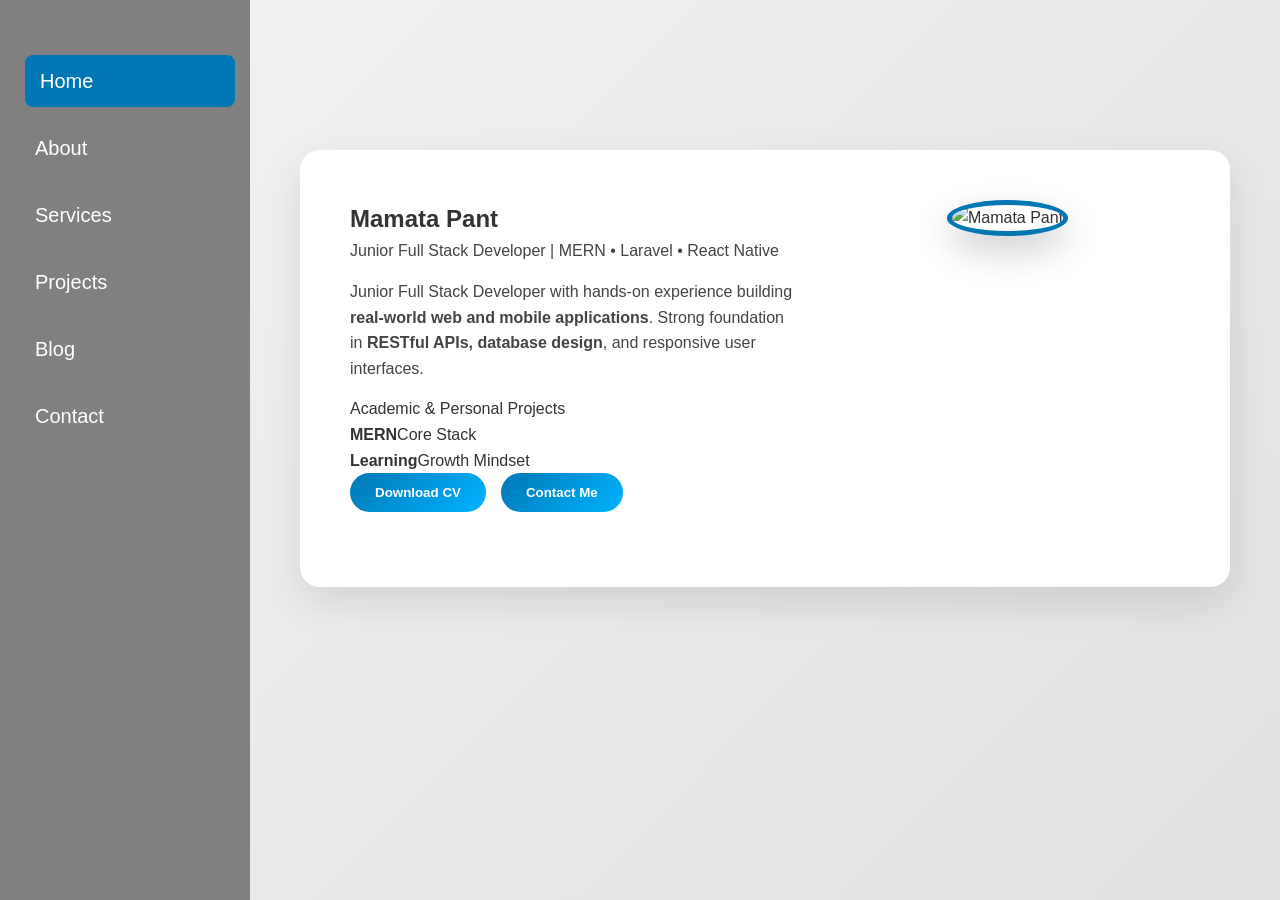
==== frontend/index.html @ fea9bfc1 "commit" ====
<!DOCTYPE html>
<html lang="en">
<head>
<meta charset="UTF-8">
<meta name="viewport" content="width=device-width, initial-scale=1.0">
<title>Mamata Pant | Junior Full Stack Developer</title>
<link rel="stylesheet" href="style.css">
</head>
<body>

 <div class="menu-toggle">
  <img src="hamburger.png" alt="Menu" id="open-menu">
  <img src="cross.jpg" alt="Close" id="close-menu" style="display:none;">
</div>

<div class="container">

<aside class="sidebar">
 
  <nav>
    <ul>
      <li><a class="active" href="index.html">Home</a></li>
      <li><a href="about.html">About</a></li>
      <li><a href="services.html">Services</a></li>
      <li><a href="projects.html">Projects</a></li>
      <li><a href="blog.html">Blog</a></li>
      <li><a href="contact.html">Contact</a></li>
    </ul>
  </nav>
</aside>

<main class="main">
<section class="infoContainer">

<div class="devInfo">
  <h1 class="hero-name">Mamata Pant</h1>

  <p class="hero-title">
    Junior Full Stack Developer | MERN • Laravel • React Native
  </p>

  <p class="hero-summary">
    Junior Full Stack Developer with hands-on experience building
    <strong>real-world web and mobile applications</strong>.
    Strong foundation in <strong>RESTful APIs, database design</strong>,
    and responsive user interfaces.
  </p>

  <div class="hero-stats">
    <div><span>Academic & Personal Projects</span></div>
    <div><strong>MERN</strong><span>Core Stack</span></div>
    <div><strong>Learning</strong><span>Growth Mindset</span></div>
  </div>

  <div class="buttons">
    <a href="cv.pdf" download><button class="btn">Download CV</button></a>
    <a href="contact.html"><button class="btn secondary">Contact Me</button></a>
  </div>
</div>

<div class="devPic">
  <img src="me.jpg" alt="Mamata Pant">
</div>

</section>
</main>

</div>

<script src="index.js"></script>
</body>
</html>
---- frontend/style.css ----
/* ===== Global Styles ===== */

/* ===== Global Styles & Reset ===== */
* {
    margin: 0;
    padding: 0;
    box-sizing: border-box;
    font-family: 'Poppins', sans-serif;
}

/* ===== Global Styles & Reset ===== */
* {
    margin: 0;
    padding: 0;
    box-sizing: border-box;
    font-family: 'Poppins', sans-serif;
}

:root {
    --primary: #0077b5;
    --accent: #00b4ff;
    --dark: #1f1f1f;
}

body {
    background: #f3f3f3;
}

/* ===== Sidebar (Desktop) ===== */
.sidebar {
    background: var(--dark);
    width: 250px;
    height: 100vh;
    position: fixed;
    top: 0;
    left: 0;
    padding-top: 40px;
    z-index: 1000;
    transition: all 0.3s ease;
}

.sidebar nav ul {
    list-style: none;
    padding: 0 20px;
}

.sidebar nav li {
    margin: 15px 0;
}

.sidebar nav li a {
    color: #fff;
    text-decoration: none;
    padding: 10px 15px;
    display: block;
    border-radius: 8px;
}

.sidebar nav li a:hover, .sidebar nav li a.active {
    background: var(--primary);
}

/* ===== Main Content ===== */
.main {
    margin-left: 250px;
    padding: 40px;
    transition: all 0.3s ease;
}

/* ===== Menu Toggle (Mobile Only) ===== */
.menu-toggle {
    display: none; /* Hidden on Desktop */
    position: fixed;
    top: 20px;
    left: 20px;
    z-index: 1100;
    cursor: pointer;
}

.menu-toggle img {
    width: 35px;
    height: 35px;
}

/* ===== Responsive Media Query ===== */
@media screen and (max-width: 1000px) {
    .menu-toggle {
        display: block; /* Show toggle on Mobile */
    }

    .sidebar {
        left: -250px; /* Hide sidebar off-screen */
    }

    .sidebar.active {
        left: 0; /* Slide in when active */
    }

    .main {
        margin-left: 0;
        width: 100%;
    }
}

/* Add your existing projectCard and form styles below here... */
:root {
    --primary: #0077b5;
    --accent: #00b4ff;
    --dark: #1f1f1f;
}

body {
    background: #f3f3f3;
}

/* ===== Sidebar (Desktop) ===== */
.sidebar {
    background: var(--dark);
    width: 250px;
    height: 100vh;
    position: fixed;
    top: 0;
    left: 0;
    padding-top: 40px;
    z-index: 1000;
    transition: all 0.3s ease;
}

.sidebar nav ul {
    list-style: none;
    padding: 0 20px;
}

.sidebar nav li {
    margin: 15px 0;
}

.sidebar nav li a {
    color: #fff;
    text-decoration: none;
    padding: 10px 15px;
    display: block;
    border-radius: 8px;
}

.sidebar nav li a:hover, .sidebar nav li a.active {
    background: var(--primary);
}

/* ===== Main Content ===== */
.main {
    margin-left: 250px;
    padding: 40px;
    transition: all 0.3s ease;
}


/* ===== Responsive Media Query ===== */
@media screen and (max-width: 1000px) {
    .menu-toggle {
        display: block; /* Show toggle on Mobile */
    }

    .sidebar {
        left: -250px; /* Hide sidebar off-screen */
    }

    .sidebar.active {
        left: 0; /* Slide in when active */
    }

    .main {
        margin-left: 0;
        width: 100%;
    }
}

/* Add your existing projectCard and form styles below here... */

/* ===== Root Variables ===== */
:root {
  --primary: #0077b5;
  --accent: #00b4ff;
  --dark: #1f1f1f;
}

/* ===== Body ===== */
body {
  background: linear-gradient(135deg, #f3f3f3 0%, #e0e0e0 100%);
  color: #333;
  line-height: 1.6;
}

/* ===== Links ===== */
a {
  text-decoration: none;
  color: var(--primary);
  transition: 0.3s;
}
a:hover {
  color: var(--accent);
}

/* ===== Container ===== */
.container {
  display: flex;
  min-height: 100vh;
  transition: all 0.3s ease;
}

/* ===== Sidebar ===== */
.sidebar {
  background: gray;
  width: 250px;
  height: 100vh;
  position: fixed;
  top: 0;
  left: 0;
  padding-top: 40px;
  z-index: 1000;
  transition: all 0.3s ease;
}
.sidebar nav ul {
  list-style: none;
  padding: 0 20px;
}
.sidebar nav li {
  margin: 15px 0;
  font-size: 20px;
}
.sidebar nav li a {
  color: #fff;
  padding: 10px 15px;
  display: block;
  border-radius: 8px;
  transition: all 0.3s ease;
}
.sidebar nav li a:hover,
.sidebar nav li a.active {
  background: var(--primary);
  transform: translateX(5px);
}

/* ===== Main Content ===== */
.main {
  margin-left: 250px;
  width: calc(100% - 250px);
  padding: 50px;
  transition: all 0.3s ease;
}

/* ===== Info Container ===== */
.infoContainer {
  display: flex;
  justify-content: space-between;
  flex-wrap: wrap;
  background: #fff;
  padding: 50px;
  border-radius: 20px;
  box-shadow: 0 15px 40px rgba(0, 0, 0, 0.1);
  gap: 40px;
  transition: 0.3s;
  margin-top:100px;
}

/* ===== Developer Info ===== */
.devInfo {
  flex: 1 1 400px;
}
.devInfo .hello {
  font-size: 24px;
  color: #555;
  margin-bottom: 10px;
}
.devInfo .name {
  font-size: 48px;
  font-weight: 700;
  background: linear-gradient(90deg, var(--primary), var(--accent));
  -webkit-background-clip: text;
  -webkit-text-fill-color: transparent;
  margin-bottom: 10px;
}
.devInfo .aboutRole {
  font-size: 20px;
  color: #555;
  margin-bottom: 25px;
  font-weight: 500;
}
.devInfo .moreabout {
  font-size: 16px;
  color: #555;
  margin-bottom: 30px;
  line-height: 1.7;
}
.devInfo p {
  font-size: 16px;
  margin-bottom: 15px;
  color: #444;
}
.devInfo h2 {
  font-size: 24px;
  color: #222;
  margin: 20px 0 10px;
}
.devInfo ul.moreabout {
  list-style: none;
  padding-left: 0;
}
.devInfo ul.moreabout li {
  margin-bottom: 10px;
  font-size: 16px;
  position: relative;
  padding-left: 22px;
}
.devInfo ul.moreabout li::before {
  content: "✔";
  position: absolute;
  left: 0;
  color: var(--primary);
}

/* ===== Buttons ===== */
.buttons {
  display: flex;
  gap: 15px;
  flex-wrap: wrap;
  margin-bottom: 25px;
}
.btn {
  padding: 12px 25px;
  border-radius: 25px;
  background: linear-gradient(135deg, var(--primary), var(--accent));
  color: white;
  font-weight: 600;
  border: none;
  cursor: pointer;
  transition: all 0.3s ease;
}
.btn:hover {
  transform: translateY(-3px) scale(1.05);
  box-shadow: 0 8px 25px rgba(0, 0, 0, 0.2);
}

/* ===== Profile Image ===== */
.devPic {
  flex: 1 1 300px;
  text-align: center;
}
.devPic img {
  width: 100%;
  max-width: 300px;
  border-radius: 50%;
  border: 5px solid var(--primary);
  box-shadow: 0 15px 35px rgba(0, 0, 0, 0.2);
  transition: transform 0.3s ease, box-shadow 0.3s ease;
}
.devPic img:hover {
  transform: scale(1.08) rotate(2deg);
}

/* ===== Projects Grid ===== */
.projectsGrid {
  display: grid;
  grid-template-columns: repeat(auto-fit, minmax(280px, 1fr));
  gap: 25px;
}
.projectCard {
  background: #fff;
  padding: 25px;
  border-radius: 15px;
  box-shadow: 0 10px 25px rgba(0, 0, 0, 0.1);
  transition: transform 0.3s ease, box-shadow 0.3s ease;
}
.projectCard:hover {
  transform: translateY(-5px);
  box-shadow: 0 15px 35px rgba(0, 0, 0, 0.2);
}
.projectCard h2 {
  font-size: 22px;
  margin-bottom: 10px;
}
.projectCard p {
  font-size: 15px;
  margin-bottom: 15px;
  color: #555;
}
.projectCard a {
  font-weight: 600;
  color: var(--primary);
  transition: 0.3s;
}
.projectCard a:hover {
  color: var(--accent);
  text-decoration: underline;
}

/* ===== Forms ===== */
form {
  display: flex;
  flex-direction: column;
  gap: 15px;
}
form input,
form textarea {
  padding: 12px 15px;
  border-radius: 10px;
  border: 1px solid #ccc;
  font-size: 16px;
  transition: border 0.3s ease, box-shadow 0.3s ease;
}
form input:focus,
form textarea:focus {
  border-color: var(--primary);
  box-shadow: 0 5px 15px rgba(0, 123, 255, 0.2);
  outline: none;
}

/* ===== Extra Contact Info ===== */
.extraContactInfo p {
  margin: 8px 0;
  font-size: 16px;
}
.subscribeBox {
  margin-top: 25px;
  padding: 20px;
  background: linear-gradient(135deg, #e0f7ff, #fff);
  border-radius: 15px;
  box-shadow: 0 10px 25px rgba(0, 0, 0, 0.08);
}
.subscribeBox h3 {
  margin-bottom: 10px;
  font-size: 22px;
  color: var(--primary);
}
.subscribeBox form {
  display: flex;
  gap: 10px;
  flex-wrap: wrap;
}
.subscribeBox input {
  flex: 1;
}


/* Sidebar hidden for small screens */
.sidebar {
  transition: all 0.3s ease;
}
.sidebar.active {
  left: 0 !important;
}

/* ===== Responsive ===== */
@media screen and (max-width: 1000px) {
  .menu-toggle {
    display: block;
  }
  .sidebar {
    width: 220px;
    position: fixed;
    left: -250px;
  }
  .sidebar.active {
    left: 0;
  }
  .main {
    margin-left: 0;
    width: 100%;
    padding: 30px;
  }
  .infoContainer {
    flex-direction: column;
    padding: 30px;
  }
}

@media screen and (max-width: 600px) {
  .devInfo h1 {
    font-size: 32px;
  }
  .devInfo .aboutRole {
    font-size: 18px;
  }
  .pageTitle {
    font-size: 28px;
  }
  .projectCard h2 {
    font-size: 20px;
  }
}
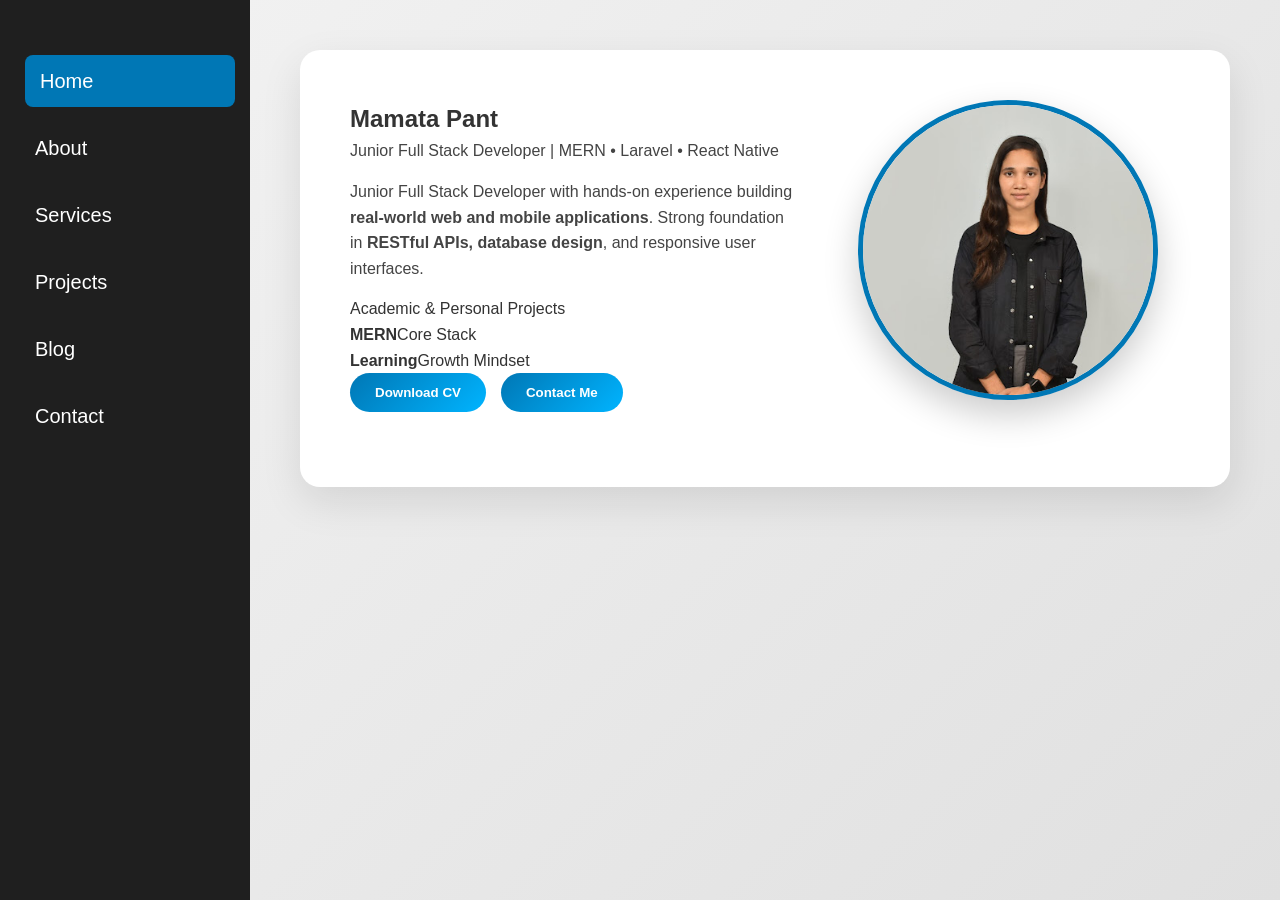
==== commit c04b52fc: "c" ====
--- a/frontend/index.html
+++ b/frontend/index.html
@@ -8,15 +8,15 @@
 </head>
 <body>
 
- <div class="menu-toggle">
+<div class="menu-toggle">
   <img src="hamburger.png" alt="Menu" id="open-menu">
   <img src="cross.jpg" alt="Close" id="close-menu" style="display:none;">
 </div>
 
+
 <div class="container">
 
 <aside class="sidebar">
- 
   <nav>
     <ul>
       <li><a class="active" href="index.html">Home</a></li>
--- a/frontend/style.css
+++ b/frontend/style.css
@@ -1,181 +1,11 @@
 /* ===== Global Styles ===== */
-
-/* ===== Global Styles & Reset ===== */
 * {
-    margin: 0;
-    padding: 0;
-    box-sizing: border-box;
-    font-family: 'Poppins', sans-serif;
-}
-
-/* ===== Global Styles & Reset ===== */
-* {
-    margin: 0;
-    padding: 0;
-    box-sizing: border-box;
-    font-family: 'Poppins', sans-serif;
-}
-
-:root {
-    --primary: #0077b5;
-    --accent: #00b4ff;
-    --dark: #1f1f1f;
-}
-
-body {
-    background: #f3f3f3;
-}
-
-/* ===== Sidebar (Desktop) ===== */
-.sidebar {
-    background: var(--dark);
-    width: 250px;
-    height: 100vh;
-    position: fixed;
-    top: 0;
-    left: 0;
-    padding-top: 40px;
-    z-index: 1000;
-    transition: all 0.3s ease;
-}
-
-.sidebar nav ul {
-    list-style: none;
-    padding: 0 20px;
-}
-
-.sidebar nav li {
-    margin: 15px 0;
-}
-
-.sidebar nav li a {
-    color: #fff;
-    text-decoration: none;
-    padding: 10px 15px;
-    display: block;
-    border-radius: 8px;
-}
-
-.sidebar nav li a:hover, .sidebar nav li a.active {
-    background: var(--primary);
-}
-
-/* ===== Main Content ===== */
-.main {
-    margin-left: 250px;
-    padding: 40px;
-    transition: all 0.3s ease;
-}
-
-/* ===== Menu Toggle (Mobile Only) ===== */
-.menu-toggle {
-    display: none; /* Hidden on Desktop */
-    position: fixed;
-    top: 20px;
-    left: 20px;
-    z-index: 1100;
-    cursor: pointer;
-}
-
-.menu-toggle img {
-    width: 35px;
-    height: 35px;
-}
-
-/* ===== Responsive Media Query ===== */
-@media screen and (max-width: 1000px) {
-    .menu-toggle {
-        display: block; /* Show toggle on Mobile */
-    }
-
-    .sidebar {
-        left: -250px; /* Hide sidebar off-screen */
-    }
-
-    .sidebar.active {
-        left: 0; /* Slide in when active */
-    }
-
-    .main {
-        margin-left: 0;
-        width: 100%;
-    }
-}
-
-/* Add your existing projectCard and form styles below here... */
-:root {
-    --primary: #0077b5;
-    --accent: #00b4ff;
-    --dark: #1f1f1f;
-}
-
-body {
-    background: #f3f3f3;
-}
-
-/* ===== Sidebar (Desktop) ===== */
-.sidebar {
-    background: var(--dark);
-    width: 250px;
-    height: 100vh;
-    position: fixed;
-    top: 0;
-    left: 0;
-    padding-top: 40px;
-    z-index: 1000;
-    transition: all 0.3s ease;
-}
-
-.sidebar nav ul {
-    list-style: none;
-    padding: 0 20px;
-}
-
-.sidebar nav li {
-    margin: 15px 0;
-}
-
-.sidebar nav li a {
-    color: #fff;
-    text-decoration: none;
-    padding: 10px 15px;
-    display: block;
-    border-radius: 8px;
-}
-
-.sidebar nav li a:hover, .sidebar nav li a.active {
-    background: var(--primary);
-}
-
-/* ===== Main Content ===== */
-.main {
-    margin-left: 250px;
-    padding: 40px;
-    transition: all 0.3s ease;
-}
-
-
-/* ===== Responsive Media Query ===== */
-@media screen and (max-width: 1000px) {
-    .menu-toggle {
-        display: block; /* Show toggle on Mobile */
-    }
-
-    .sidebar {
-        left: -250px; /* Hide sidebar off-screen */
-    }
-
-    .sidebar.active {
-        left: 0; /* Slide in when active */
-    }
-
-    .main {
-        margin-left: 0;
-        width: 100%;
-    }
-}
-
-/* Add your existing projectCard and form styles below here... */
+  margin: 0;
+  padding: 0;
+  box-sizing: border-box;
+  scroll-behavior: smooth;
+  font-family: Poppins, sans-serif;
+}
 
 /* ===== Root Variables ===== */
 :root {
@@ -210,7 +40,7 @@
 
 /* ===== Sidebar ===== */
 .sidebar {
-  background: gray;
+  background: var(--dark);
   width: 250px;
   height: 100vh;
   position: fixed;
@@ -260,7 +90,6 @@
   box-shadow: 0 15px 40px rgba(0, 0, 0, 0.1);
   gap: 40px;
   transition: 0.3s;
-  margin-top:100px;
 }
 
 /* ===== Developer Info ===== */
@@ -441,6 +270,19 @@
   flex: 1;
 }
 
+/* ===== Menu Toggle ===== */
+.menu-toggle {
+  display: none;
+  position: fixed;
+  top: 15px;
+  left: 20px;
+  z-index: 1100;
+}
+.menu-toggle img {
+  width: 30px;
+  height: 30px;
+  cursor: pointer;
+}
 
 /* Sidebar hidden for small screens */
 .sidebar {
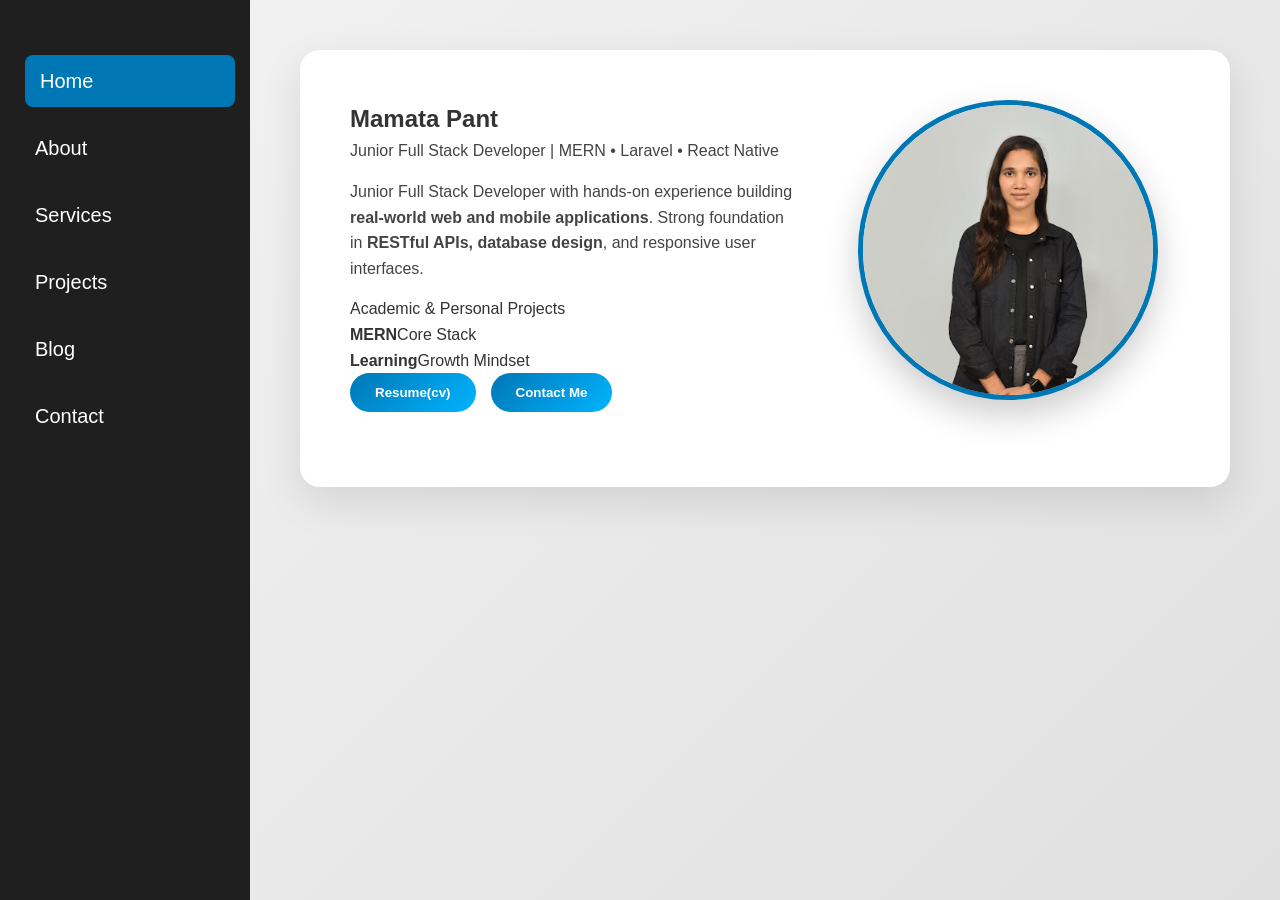
==== commit f24bbd38: "commit" ====
--- a/frontend/index.html
+++ b/frontend/index.html
@@ -8,15 +8,15 @@
 </head>
 <body>
 
-<div class="menu-toggle">
+ <div class="menu-toggle">
   <img src="hamburger.png" alt="Menu" id="open-menu">
   <img src="cross.jpg" alt="Close" id="close-menu" style="display:none;">
 </div>
 
-
 <div class="container">
 
 <aside class="sidebar">
+ 
   <nav>
     <ul>
       <li><a class="active" href="index.html">Home</a></li>
@@ -53,7 +53,7 @@
   </div>
 
   <div class="buttons">
-    <a href="cv.pdf" download><button class="btn">Download CV</button></a>
+    <a href="resume.html"><button class="btn">Resume(cv)</button></a>
     <a href="contact.html"><button class="btn secondary">Contact Me</button></a>
   </div>
 </div>
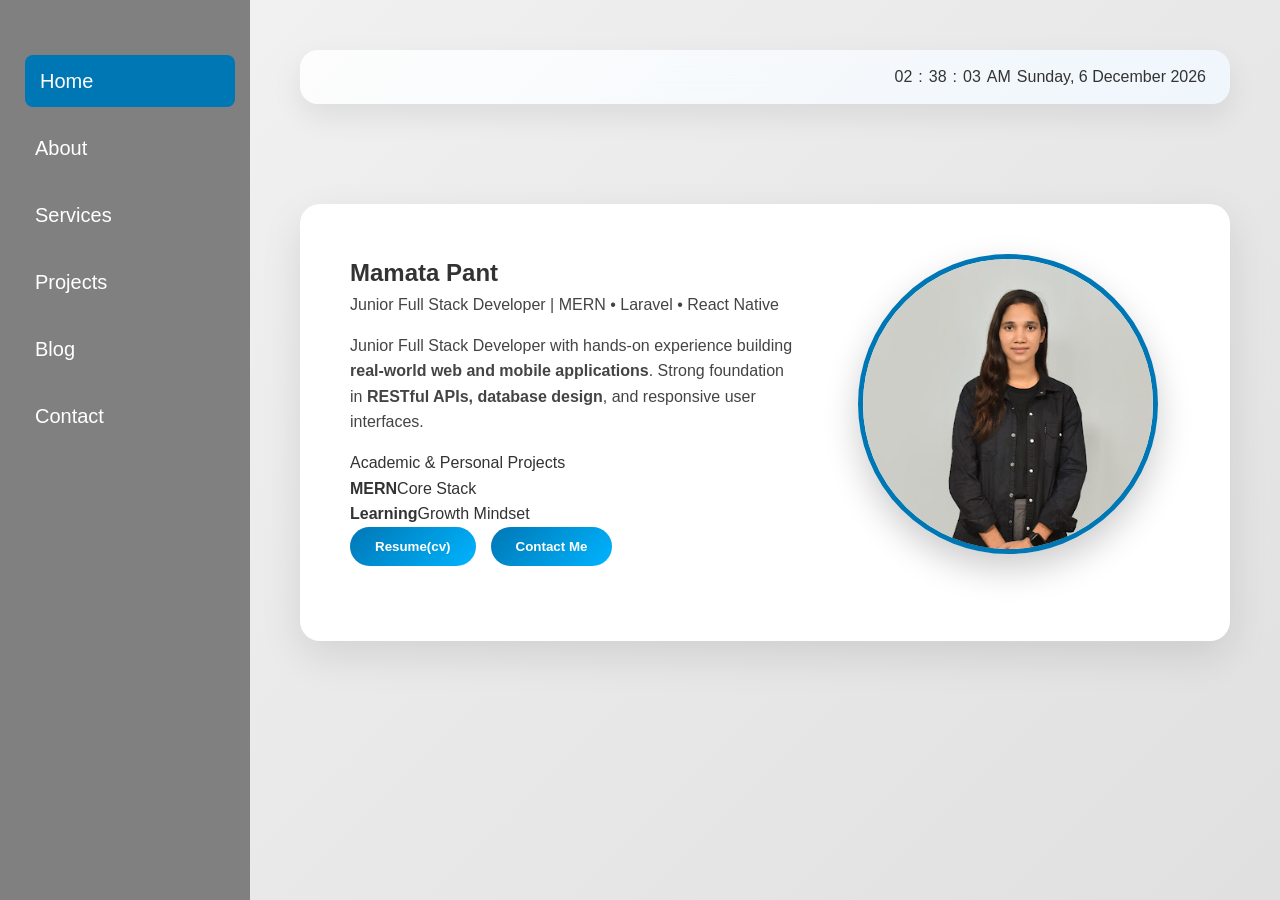
==== commit 2911f945: "time" ====
--- a/frontend/index.html
+++ b/frontend/index.html
@@ -30,6 +30,17 @@
 </aside>
 
 <main class="main">
+  <!-- ===== Live Date & Time ===== -->
+<div class="clock-container">
+  <div class="time-box" id="hour">00</div>
+  <span>:</span>
+  <div class="time-box" id="minute">00</div>
+  <span>:</span>
+  <div class="time-box" id="second">00</div>
+  <div class="ampm-box" id="ampm">AM</div>
+  <div class="date-text" id="full-date"></div>
+</div>
+
 <section class="infoContainer">
 
 <div class="devInfo">
--- a/frontend/style.css
+++ b/frontend/style.css
@@ -1,11 +1,181 @@
 /* ===== Global Styles ===== */
+
+/* ===== Global Styles & Reset ===== */
 * {
-  margin: 0;
-  padding: 0;
-  box-sizing: border-box;
-  scroll-behavior: smooth;
-  font-family: Poppins, sans-serif;
-}
+    margin: 0;
+    padding: 0;
+    box-sizing: border-box;
+    font-family: 'Poppins', sans-serif;
+}
+
+/* ===== Global Styles & Reset ===== */
+* {
+    margin: 0;
+    padding: 0;
+    box-sizing: border-box;
+    font-family: 'Poppins', sans-serif;
+}
+
+:root {
+    --primary: #0077b5;
+    --accent: #00b4ff;
+    --dark: #1f1f1f;
+}
+
+body {
+    background: #f3f3f3;
+}
+
+/* ===== Sidebar (Desktop) ===== */
+.sidebar {
+    background: var(--dark);
+    width: 250px;
+    height: 100vh;
+    position: fixed;
+    top: 0;
+    left: 0;
+    padding-top: 40px;
+    z-index: 1000;
+    transition: all 0.3s ease;
+}
+
+.sidebar nav ul {
+    list-style: none;
+    padding: 0 20px;
+}
+
+.sidebar nav li {
+    margin: 15px 0;
+}
+
+.sidebar nav li a {
+    color: #fff;
+    text-decoration: none;
+    padding: 10px 15px;
+    display: block;
+    border-radius: 8px;
+}
+
+.sidebar nav li a:hover, .sidebar nav li a.active {
+    background: var(--primary);
+}
+
+/* ===== Main Content ===== */
+.main {
+    margin-left: 250px;
+    padding: 40px;
+    transition: all 0.3s ease;
+}
+
+/* ===== Menu Toggle (Mobile Only) ===== */
+.menu-toggle {
+    display: none; /* Hidden on Desktop */
+    position: fixed;
+    top: 20px;
+    left: 20px;
+    z-index: 1100;
+    cursor: pointer;
+}
+
+.menu-toggle img {
+    width: 35px;
+    height: 35px;
+}
+
+/* ===== Responsive Media Query ===== */
+@media screen and (max-width: 1000px) {
+    .menu-toggle {
+        display: block; /* Show toggle on Mobile */
+    }
+
+    .sidebar {
+        left: -250px; /* Hide sidebar off-screen */
+    }
+
+    .sidebar.active {
+        left: 0; /* Slide in when active */
+    }
+
+    .main {
+        margin-left: 0;
+        width: 100%;
+    }
+}
+
+/* Add your existing projectCard and form styles below here... */
+:root {
+    --primary: #0077b5;
+    --accent: #00b4ff;
+    --dark: #1f1f1f;
+}
+
+body {
+    background: #f3f3f3;
+}
+
+/* ===== Sidebar (Desktop) ===== */
+.sidebar {
+    background: var(--dark);
+    width: 250px;
+    height: 100vh;
+    position: fixed;
+    top: 0;
+    left: 0;
+    padding-top: 40px;
+    z-index: 1000;
+    transition: all 0.3s ease;
+}
+
+.sidebar nav ul {
+    list-style: none;
+    padding: 0 20px;
+}
+
+.sidebar nav li {
+    margin: 15px 0;
+}
+
+.sidebar nav li a {
+    color: #fff;
+    text-decoration: none;
+    padding: 10px 15px;
+    display: block;
+    border-radius: 8px;
+}
+
+.sidebar nav li a:hover, .sidebar nav li a.active {
+    background: var(--primary);
+}
+
+/* ===== Main Content ===== */
+.main {
+    margin-left: 250px;
+    padding: 40px;
+    transition: all 0.3s ease;
+}
+
+
+/* ===== Responsive Media Query ===== */
+@media screen and (max-width: 1000px) {
+    .menu-toggle {
+        display: block; /* Show toggle on Mobile */
+    }
+
+    .sidebar {
+        left: -250px; /* Hide sidebar off-screen */
+    }
+
+    .sidebar.active {
+        left: 0; /* Slide in when active */
+    }
+
+    .main {
+        margin-left: 0;
+        width: 100%;
+    }
+}
+
+/* Add your existing projectCard and form styles below here... */
 
 /* ===== Root Variables ===== */
 :root {
@@ -40,7 +210,7 @@
 
 /* ===== Sidebar ===== */
 .sidebar {
-  background: var(--dark);
+  background: gray;
   width: 250px;
   height: 100vh;
   position: fixed;
@@ -90,6 +260,7 @@
   box-shadow: 0 15px 40px rgba(0, 0, 0, 0.1);
   gap: 40px;
   transition: 0.3s;
+  margin-top:100px;
 }
 
 /* ===== Developer Info ===== */
@@ -270,19 +441,6 @@
   flex: 1;
 }
 
-/* ===== Menu Toggle ===== */
-.menu-toggle {
-  display: none;
-  position: fixed;
-  top: 15px;
-  left: 20px;
-  z-index: 1100;
-}
-.menu-toggle img {
-  width: 30px;
-  height: 30px;
-  cursor: pointer;
-}
 
 /* Sidebar hidden for small screens */
 .sidebar {
@@ -330,3 +488,26 @@
     font-size: 20px;
   }
 }
+
+
+.clock-container {
+  display: flex;
+  align-items: center;
+  justify-content: flex-end;
+  gap: 6px;
+
+  background: linear-gradient(
+    135deg,
+    rgba(255, 255, 255, 0.85),
+    rgba(240, 248, 255, 0.85)
+  );
+
+  padding: 14px 24px;
+  border-radius: 18px;
+  margin-bottom: 35px;
+
+  box-shadow: 0 12px 30px rgba(0, 0, 0, 0.08);
+  backdrop-filter: blur(14px);
+
+  font-family: "Segoe UI", sans-serif;
+}
